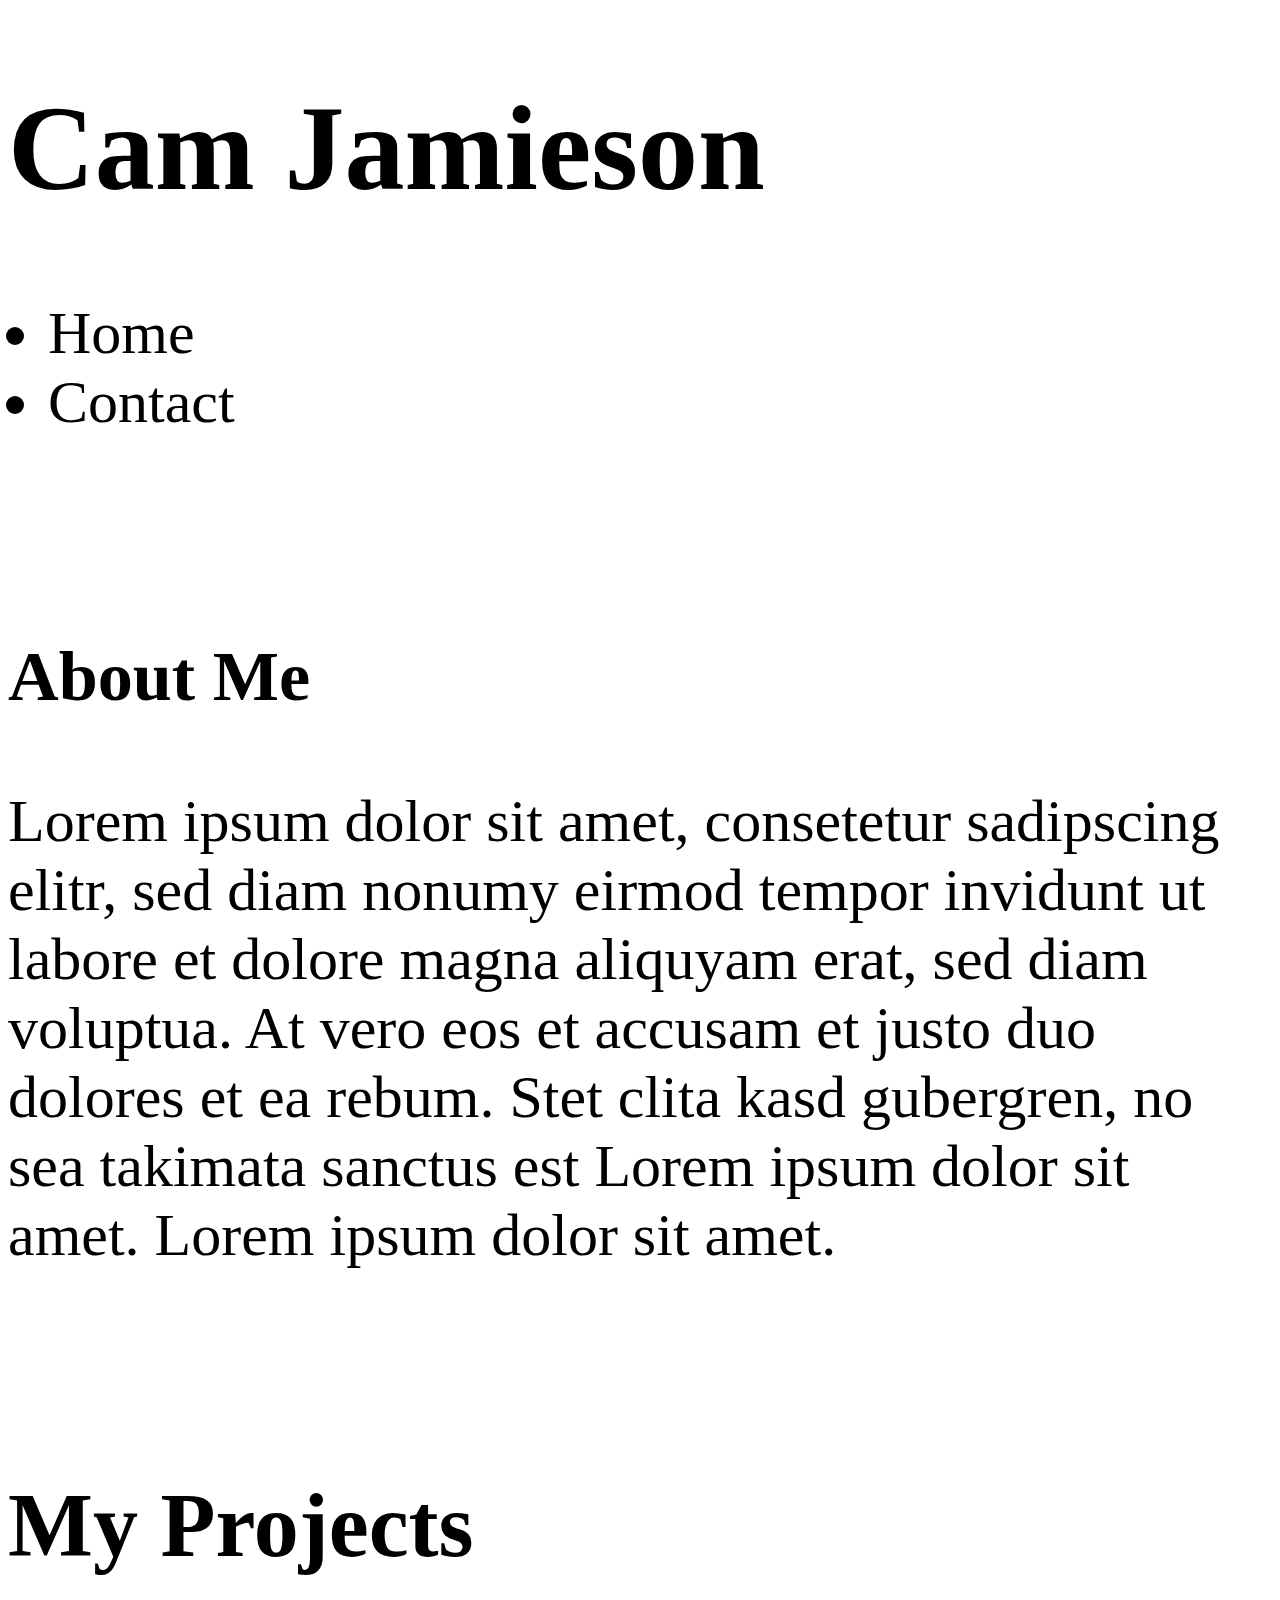
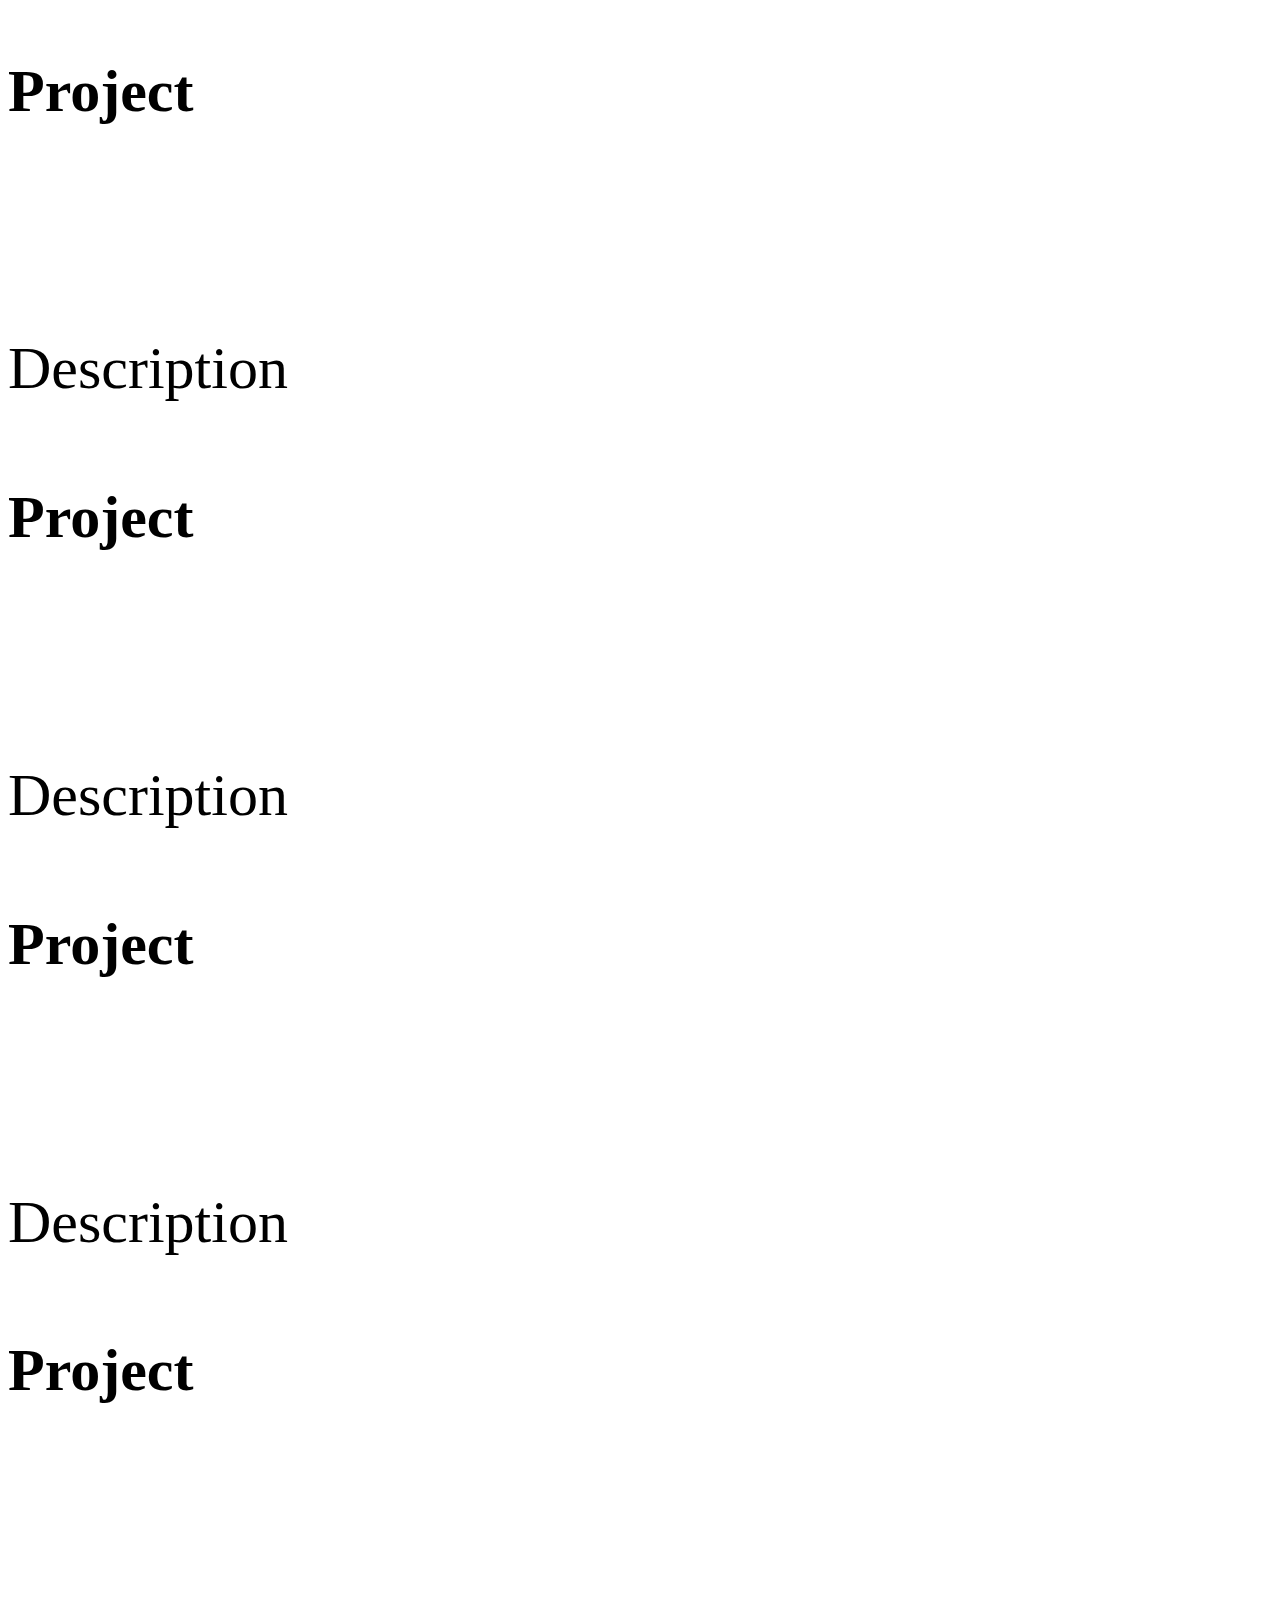
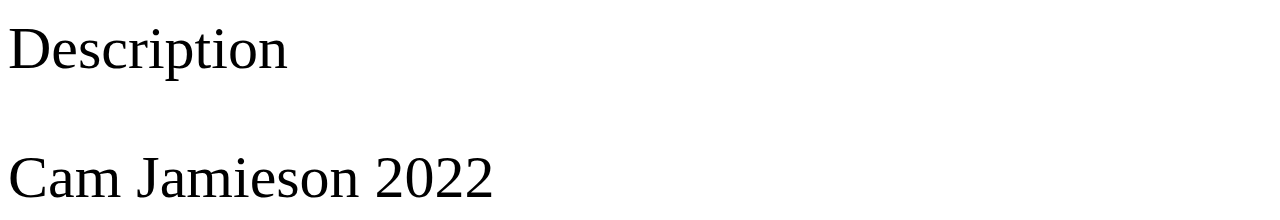
==== index.html @ c56980d9 "linked stylesheet" ====
<!DOCTYPE html>
<html>
<head>
    <title>Home</title>
     <link href="./resources/css/styles.css" type="text/css" rel="stylesheet">
</head>
<body>
    <header>
        <nav>
            <div>
                <h1>Cam Jamieson</h1>
                <ul>
                    <li>Home</li>
                    <li>Contact</li>
                </ul>
            </div>
        </nav>
    </header>

    <main>
        <div class="left-sidebar">
            <img src="">
            <h3>About Me</h3>
            <p>Lorem ipsum dolor sit amet, consetetur sadipscing elitr, sed diam nonumy eirmod tempor invidunt ut labore et dolore magna aliquyam erat, sed diam voluptua. At vero eos et accusam et justo duo dolores et ea rebum. Stet clita kasd gubergren, no sea takimata sanctus est Lorem ipsum dolor sit amet. Lorem ipsum dolor sit amet.</p>
            <div class="talents">
                <img src="" alt="">
                <img src="" alt="">
                <img src="" alt="">
                <img src="" alt="">
            </div>
        </div>

        <div class="main-section">
            <h2>My Projects</h2>
            <div class="project-container">
                <h4>Project</h4>
                <img src="" alt="">
                <p>Description</p>
            </div>
            <div class="project-container">
                <h4>Project</h4>
                <img src="" alt="">
                <p>Description</p>
            </div>
            <div class="project-container">
                <h4>Project</h4>
                <img src="" alt="">
                <p>Description</p>
            </div>
            <div class="project-container">
                <h4>Project</h4>
                <img src="" alt="">
                <p>Description</p>
            </div>


        </div>
    </main>

    <footer>
        Cam Jamieson 2022
    </footer>
    
</body>
</html>
---- resources/css/styles.css ----
html{font-size: 60px;}
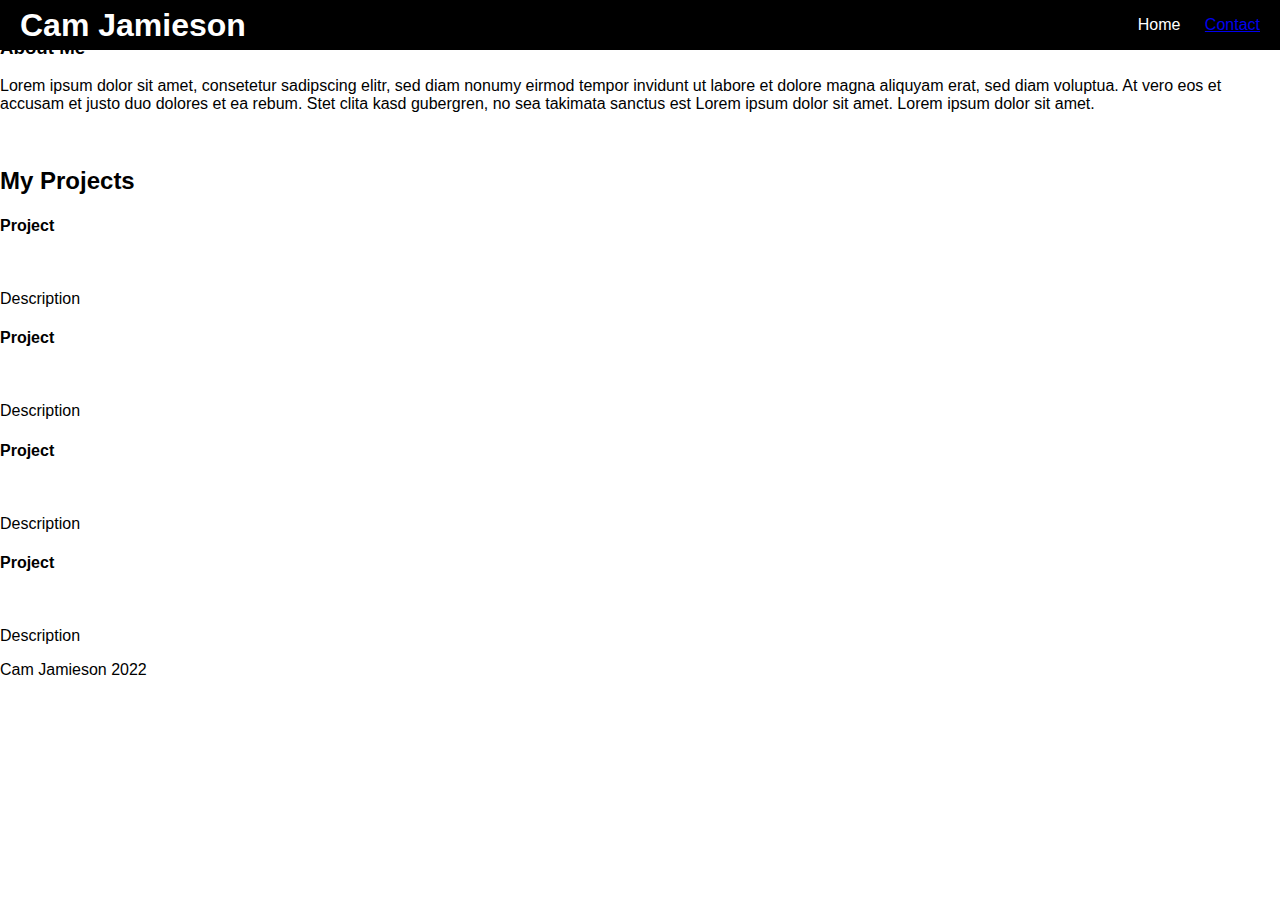
==== commit 1d6448b4: "Started  Nav Bar" ====
--- a/index.html
+++ b/index.html
@@ -7,11 +7,12 @@
 <body>
     <header>
         <nav>
+            <h1>Cam Jamieson</h1>
             <div>
-                <h1>Cam Jamieson</h1>
+                
                 <ul>
                     <li>Home</li>
-                    <li>Contact</li>
+                    <li><a href="contact.html">Contact</a></li>
                 </ul>
             </div>
         </nav>
--- a/resources/css/styles.css
+++ b/resources/css/styles.css
@@ -1 +1,28 @@
-html{font-size: 60px;}+html{font-size: 16px;
+    font-family: Helvetica, Arial, sans-serif}
+body{margin: 0}
+h1{margin: 0}
+
+
+nav{
+    background-color: black;
+    color: white;
+    
+    
+    position: fixed;
+    width: 100% ;
+    display: flex;
+    justify-content: space-between;
+    align-items: center;
+ 
+}
+
+nav h1{
+    padding-left: 1.25rem;
+}
+
+
+nav li{
+    display: inline;
+    padding-right: 1.25rem;
+}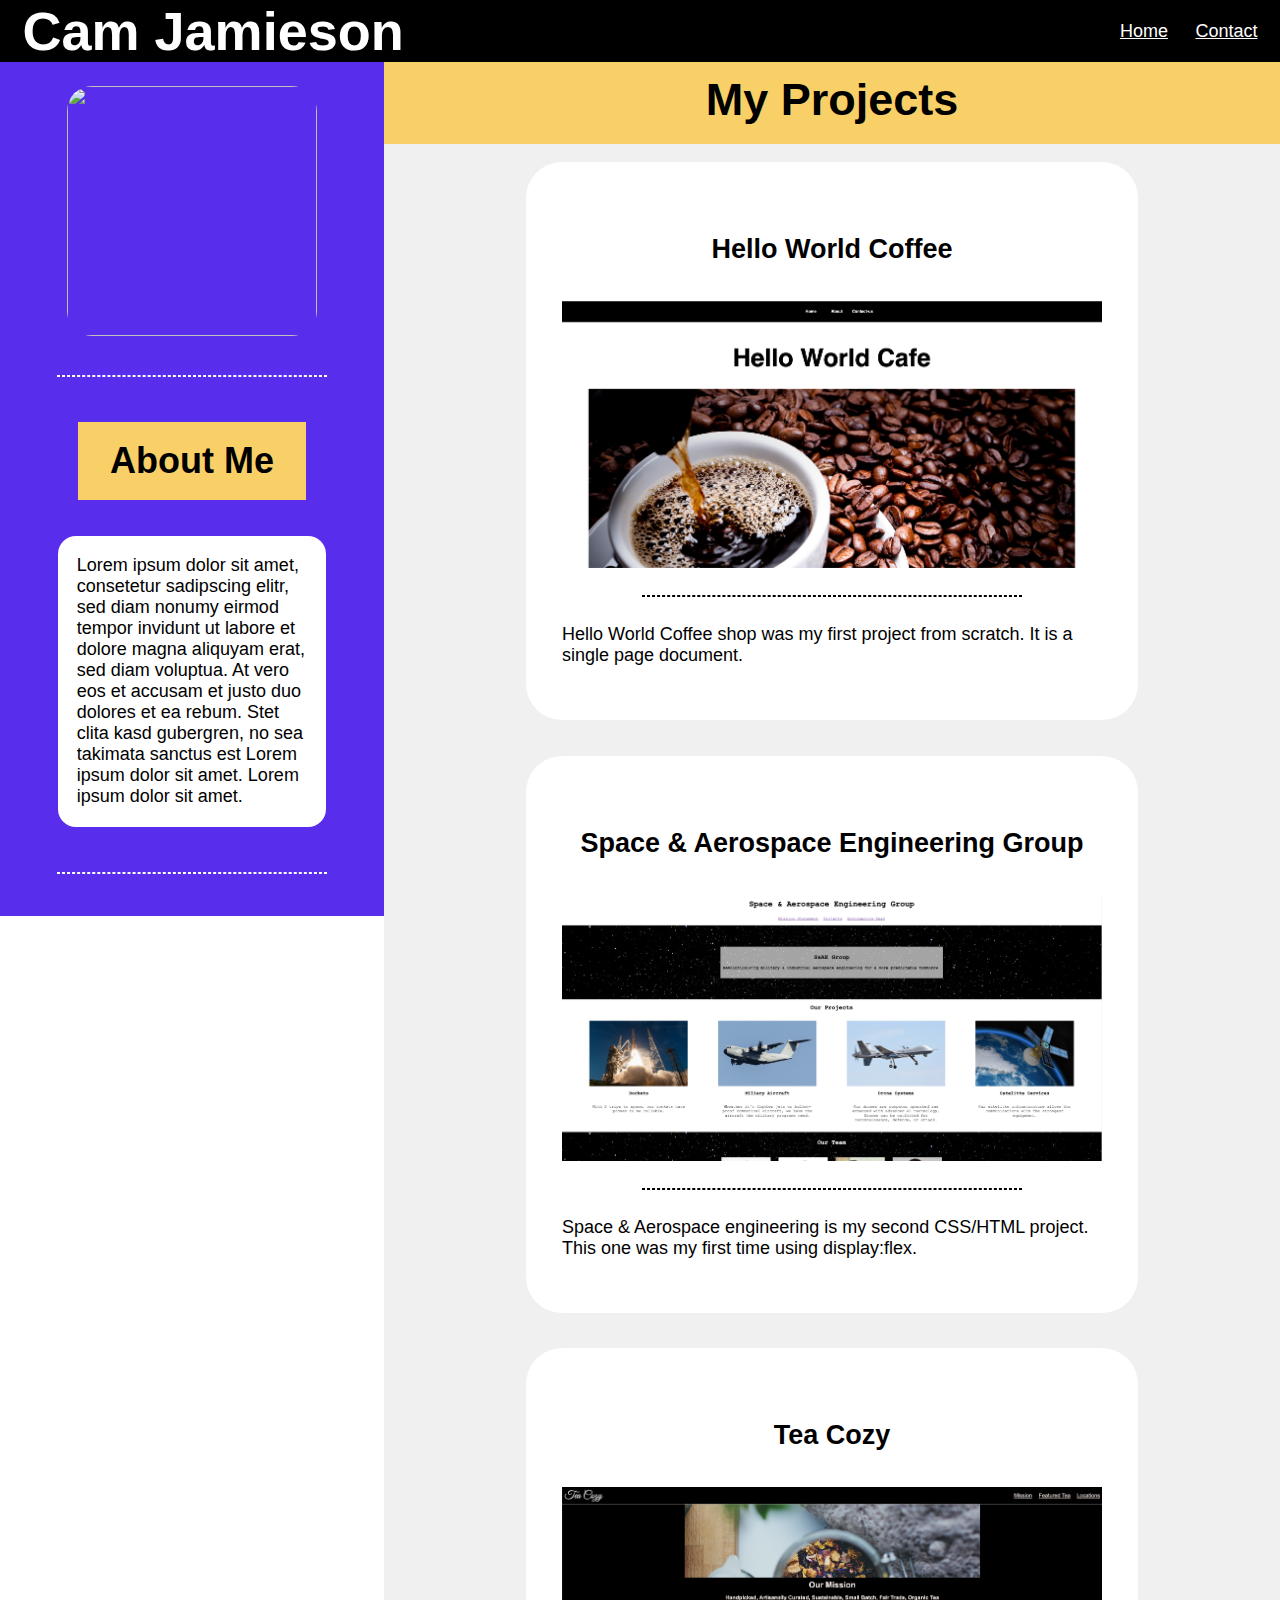
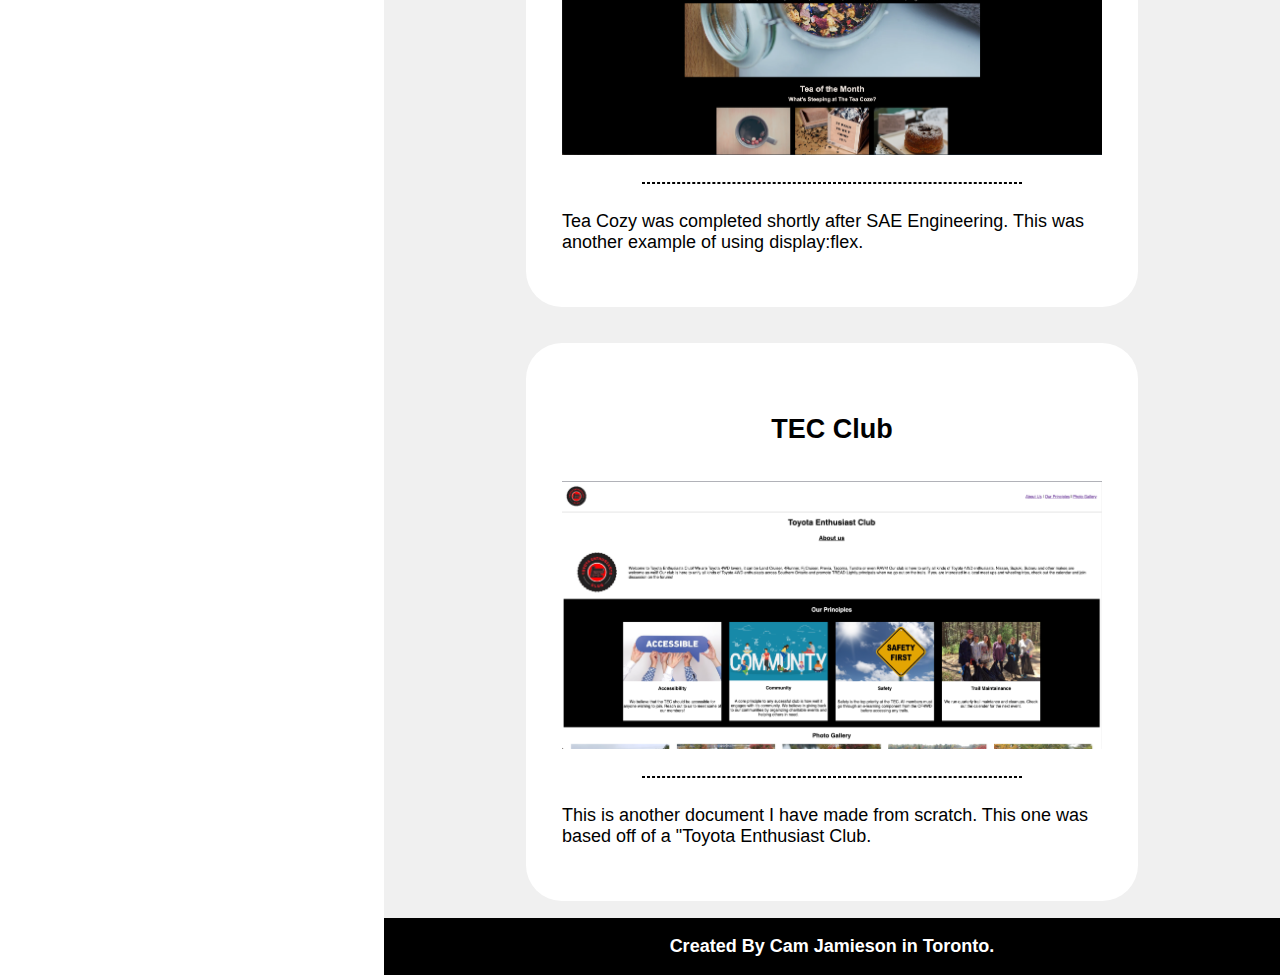
==== commit 117bace1: "Home Page Complete for Desktop" ====
--- a/index.html
+++ b/index.html
@@ -3,6 +3,7 @@
 <head>
     <title>Home</title>
      <link href="./resources/css/styles.css" type="text/css" rel="stylesheet">
+     <script src="https://kit.fontawesome.com/4b35b15e93.js" crossorigin="anonymous"></script>
 </head>
 <body>
     <header>
@@ -11,7 +12,7 @@
             <div>
                 
                 <ul>
-                    <li>Home</li>
+                    <li><a href="index.html">Home</a></li>
                     <li><a href="contact.html">Contact</a></li>
                 </ul>
             </div>
@@ -20,47 +21,61 @@
 
     <main>
         <div class="left-sidebar">
-            <img src="">
+            <img src="resources/images/IMG_1943.JPG">
+            <hr>
             <h3>About Me</h3>
             <p>Lorem ipsum dolor sit amet, consetetur sadipscing elitr, sed diam nonumy eirmod tempor invidunt ut labore et dolore magna aliquyam erat, sed diam voluptua. At vero eos et accusam et justo duo dolores et ea rebum. Stet clita kasd gubergren, no sea takimata sanctus est Lorem ipsum dolor sit amet. Lorem ipsum dolor sit amet.</p>
+            <hr>
+            <h3>Skills</h3>
             <div class="talents">
-                <img src="" alt="">
-                <img src="" alt="">
-                <img src="" alt="">
-                <img src="" alt="">
+
+                <i class="fa-brands fa-html5"></i>
+                <i class="fa-brands fa-css3-alt"></i>
+                <i class="fa-brands fa-square-github"></i>
+                <i class="fa-brands fa-square-js"></i>
+                <i class="fa-brands fa-html5"></i>
+                <i class="fa-brands fa-css3-alt"></i>
+                <i class="fa-brands fa-square-github"></i>
+                <i class="fa-brands fa-square-js"></i>
+                
             </div>
         </div>
 
         <div class="main-section">
             <h2>My Projects</h2>
-            <div class="project-container">
-                <h4>Project</h4>
-                <img src="" alt="">
-                <p>Description</p>
-            </div>
-            <div class="project-container">
-                <h4>Project</h4>
-                <img src="" alt="">
-                <p>Description</p>
-            </div>
-            <div class="project-container">
-                <h4>Project</h4>
-                <img src="" alt="">
-                <p>Description</p>
-            </div>
-            <div class="project-container">
-                <h4>Project</h4>
-                <img src="" alt="">
-                <p>Description</p>
-            </div>
-
-
+            <div class="project-main">
+                <div class="project-container">
+                    <h4>Hello World Coffee</h4>
+                    <img src="resources/images/Coffee Company.png" alt="Hello World Coffee Image">
+                    <hr>
+                    <p>Hello World Coffee shop was my first project from scratch. It is a single page document.</p>
+                </div>
+                <div class="project-container">
+                    <h4>Space & Aerospace Engineering Group</h4>
+                    <img src="resources/images/SAE Group.png" alt="SAE Group Image">
+                    <hr>
+                    <p>Space & Aerospace engineering is my second CSS/HTML project. This one was my first time using display:flex.</p>
+                </div>
+                <div class="project-container">
+                    <h4>Tea Cozy</h4>
+                    <img src="resources/images/Tea Cozy.png" alt="Tea Cozy Image">
+                    <hr>
+                    <p>Tea Cozy was completed shortly after SAE Engineering. This was another example of using display:flex.</p>
+                </div>
+                <div class="project-container">
+                    <h4>TEC Club</h4>
+                    <img src="resources/images/TEC.png" alt="Tec Club Image">
+                    <hr>
+                    <p>This is another document I have made from scratch. This one was based off of a "Toyota Enthusiast Club.</p>
+                </div>
+             </div>
+             <footer>
+                <h6>Created By Cam Jamieson in Toronto.</h6>
+            </footer>
         </div>
     </main>
 
-    <footer>
-        Cam Jamieson 2022
-    </footer>
+    
     
 </body>
 </html>--- a/resources/css/styles.css
+++ b/resources/css/styles.css
@@ -1,28 +1,191 @@
-html{font-size: 16px;
+html{font-size: 18px;
     font-family: Helvetica, Arial, sans-serif}
 body{margin: 0}
-h1{margin: 0}
+h1{
+    margin: 0;
+    font-size: 3rem;
+}
+h2{font-size: 2.5rem;}
+h3{font-size: 2rem;}
+h4{font-size: 1.5rem;}
+h5{font-size: 1.25rem;}
+h6{font-size: 1rem;}
 
-
+hr{
+    width: 70%;
+    border-style: dashed;
+    color: white;
+}
 nav{
     background-color: black;
     color: white;
-    
-    
     position: fixed;
     width: 100% ;
     display: flex;
     justify-content: space-between;
     align-items: center;
+    z-index: 1;
  
 }
 
 nav h1{
     padding-left: 1.25rem;
+ 
 }
 
 
 nav li{
     display: inline;
     padding-right: 1.25rem;
+}
+
+nav a {
+    color: white;
+}
+a:visited {
+    color: #F8D067;
+}
+
+a:hover{
+    color:lightgray;
+}
+
+main {
+    display: flex;
+    position: relative;
+    top: 3.125rem;
+    width: 100%;
+    flex-wrap:wrap;
+    
+    
+
+    
+}
+
+.left-sidebar {
+    width:30%;
+    min-width: 350px;
+    background-color: #592DEC;
+    display: flex;
+    flex-direction: column;
+    align-items: center;
+    height: 95.5vh;
+    overflow: auto;
+    position: fixed;
+
+    
+
+
+}
+.left-sidebar img {
+    width: 250px;
+    height: 250px;
+    object-fit: cover;
+    object-position: 100% 100%;
+    border-radius: 10%;
+    margin: 30px;
+    
+
+}
+
+.left-sidebar h3 {
+    text-align: center;
+    background-color: #F8D067;
+    padding: 1rem;
+    width: 50%;
+    
+    
+
+}
+
+.left-sidebar p {
+    width: 60%;
+    background-color: white;
+    border-radius: 1rem;
+    padding: 5%;
+    margin: 0 0 2rem 0;
+   
+}
+
+.talents {
+    color: white;
+    font-size: 4rem;
+    margin: 0 15% 5% 15%;
+    text-align: center;
+}
+
+
+
+.main-section {
+    min-width: 300px;
+    width: 70%;
+    background-color: #F0F0F0;
+    position: relative;
+    left: 30%;
+    overflow: auto;
+    
+    
+}
+
+.project-main{
+    display: flex;
+    width: 100%;
+    flex-direction: row;
+    flex-wrap: wrap;
+    justify-content: center;
+    
+
+
+}
+
+.project-container{
+    display: flex;
+    flex-direction: column;
+    align-items: center;
+    justify-content: center;
+    background-color: white;
+    min-width: 30rem;
+    max-width: 40%;
+    min-height: 12rem;
+    margin: 2%;
+    border-radius: 2rem;
+    
+    
+
+
+}
+
+.main-section h2 {
+    text-align: center;
+    width: 100%;
+    background-color: #F8D067;
+    margin: 0;
+    padding: 1rem 0;
+}
+
+
+
+.project-container{
+    width: 25rem;
+    padding: 2rem;
+}
+
+.project-container hr {
+    color: black;
+}
+
+
+.project-container img{
+    width: 100%;
+    margin-bottom: 1rem;
+}
+
+footer h6{
+    text-align: center;
+    width: 100%;
+    background-color: black;
+    color: white;
+    position: relative;
+    margin: 0;
+    padding: 1rem 0;
 }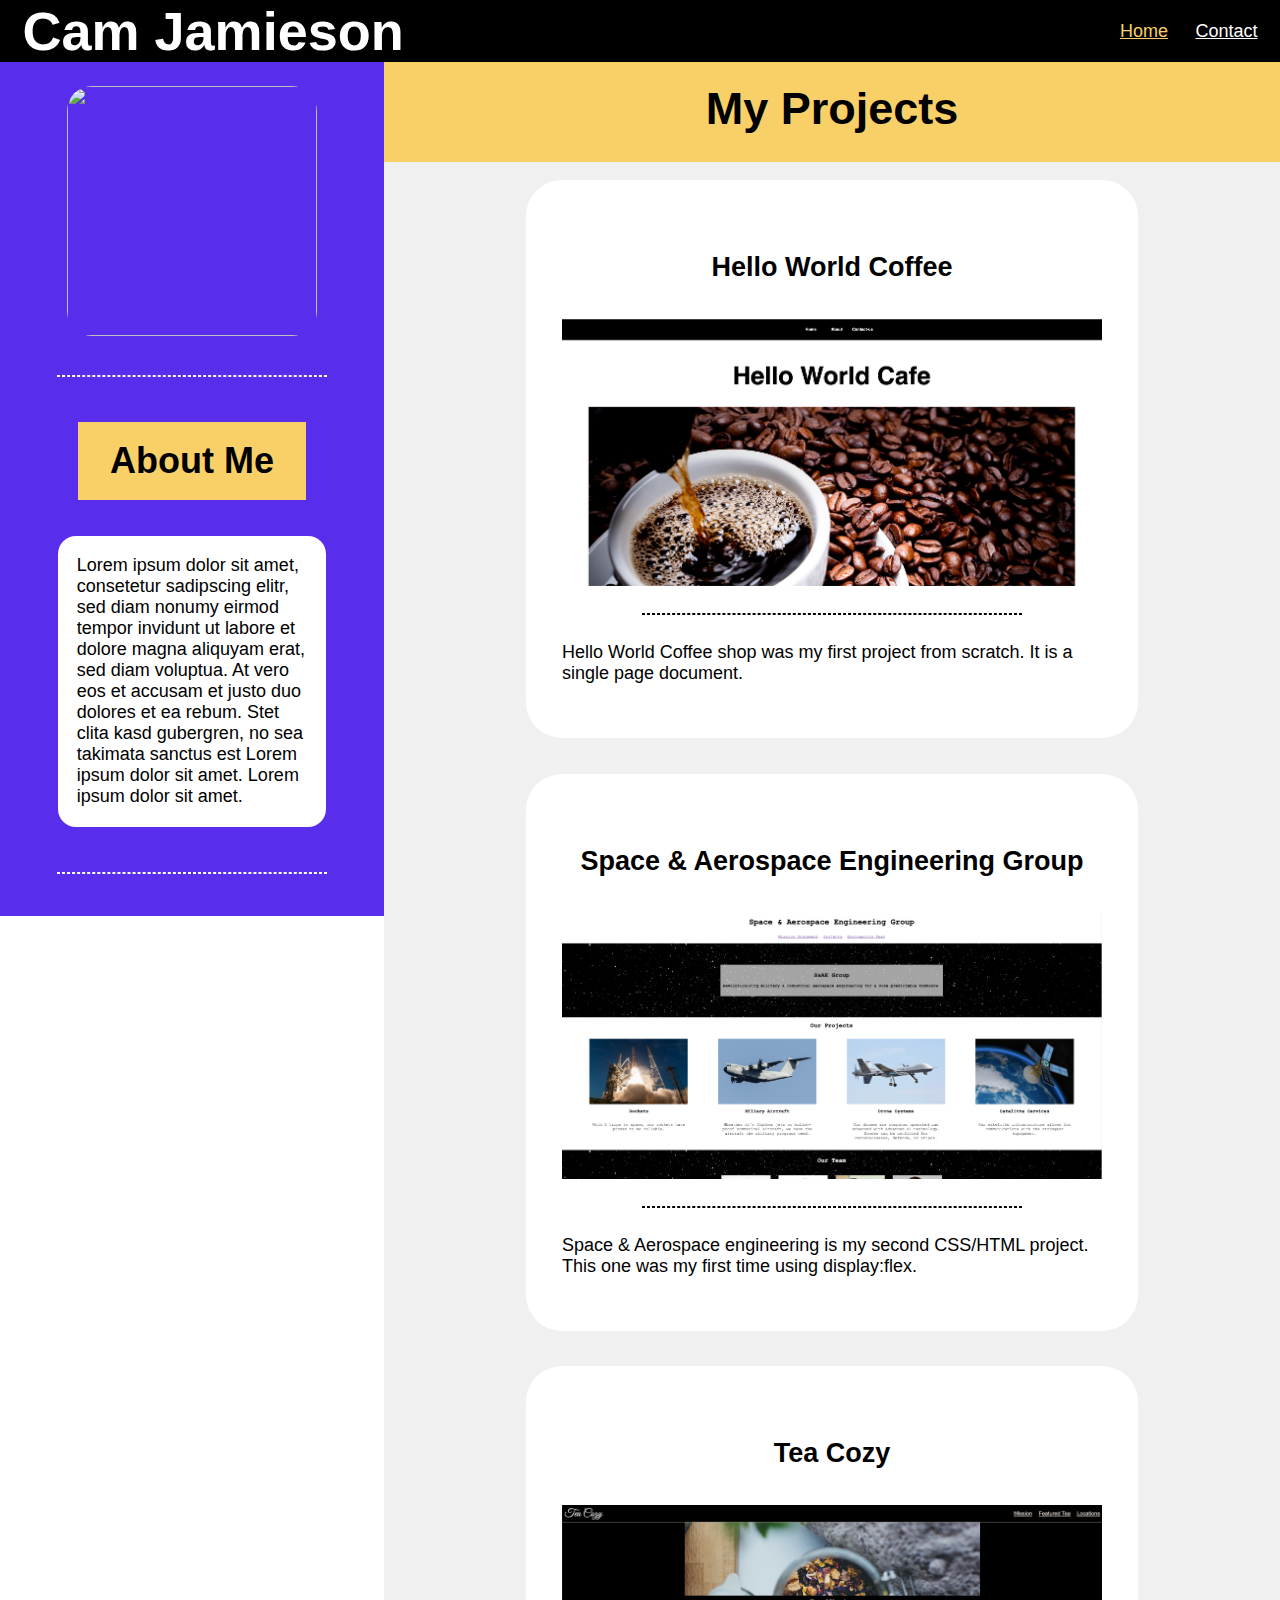
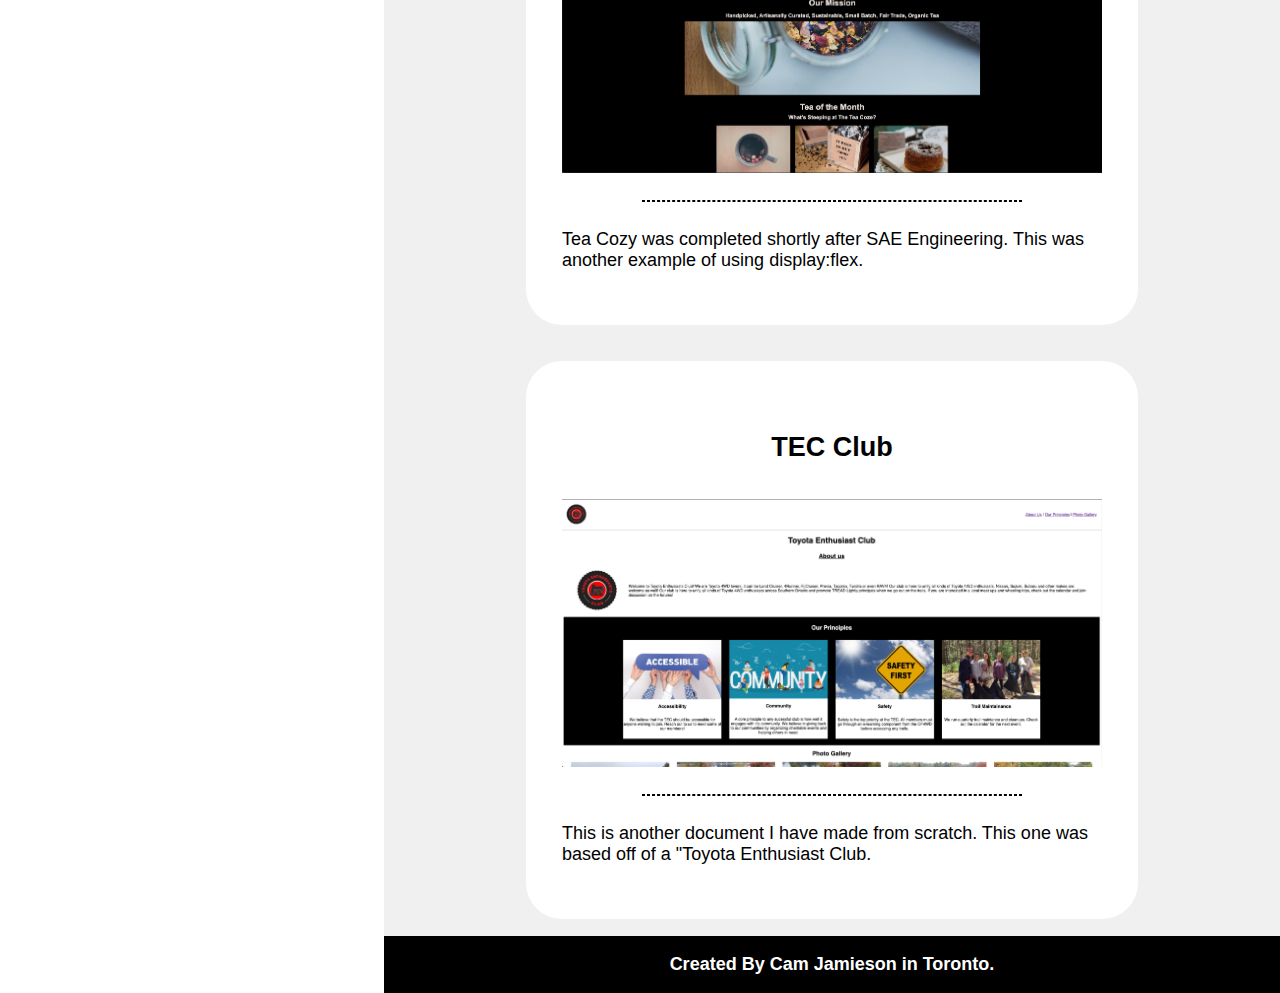
==== commit 4a1768c1: "Updates to responsiveness" ====
--- a/index.html
+++ b/index.html
@@ -4,6 +4,7 @@
     <title>Home</title>
      <link href="./resources/css/styles.css" type="text/css" rel="stylesheet">
      <script src="https://kit.fontawesome.com/4b35b15e93.js" crossorigin="anonymous"></script>
+     <meta name="viewport" content="width=device-width, initial-scale=1">
 </head>
 <body>
     <header>
@@ -12,7 +13,7 @@
             <div>
                 
                 <ul>
-                    <li><a href="index.html">Home</a></li>
+                    <li><a style="color:#F8D067" href="index.html">Home</a></li>
                     <li><a href="contact.html">Contact</a></li>
                 </ul>
             </div>
--- a/resources/css/styles.css
+++ b/resources/css/styles.css
@@ -160,7 +160,7 @@
     width: 100%;
     background-color: #F8D067;
     margin: 0;
-    padding: 1rem 0;
+    padding: 1.5rem 0;
 }
 
 
@@ -188,4 +188,109 @@
     position: relative;
     margin: 0;
     padding: 1rem 0;
+}
+
+
+.contact-section{
+    min-width: 300px;
+    width: 70%;
+    background-color: #F0F0F0;
+    position: relative;
+    left: 30%;
+    overflow: auto;
+    display: flex;
+    flex-direction: row;
+    flex-wrap: wrap;
+    justify-content: center;
+    padding-bottom: 5%;
+
+}
+
+.contact-section h2 {
+    text-align: center;
+    width: 100%;
+    background-color: #F8D067;
+    margin: 0;
+    padding: 1.5rem 0;
+    
+}
+
+.email-container{
+    background-color: white;
+    width: 90%;
+    text-align: center;
+    border-radius: 1rem;
+    display: flex;
+    flex-direction: column;
+    margin: 1rem;
+}
+
+
+.contact-container i {
+    font-size: 3rem;
+    margin: 1rem;}
+
+.contact-container{
+    width: 40%;
+    background-color: white;
+    border-radius: 1rem;
+    margin: 1rem;
+    display: flex;
+    align-items: center;
+    justify-content: center;
+    
+}
+
+#icon-placeholder {
+    display: inline;
+    font-size: 3rem;
+    padding: 1rem;
+}
+
+@media only screen and (max-width: 1200px){
+    .left-sidebar{
+        position: relative;
+        width: 100%;
+        overflow: hidden;
+        height: auto;
+    }
+
+    .main-section{
+        position: relative;
+        width: 100%;
+        left: 0;
+    }
+
+    .project-container{
+        max-width: auto;
+        min-width: 80%;
+    }
+
+    .contact-section{
+        left: 0;
+        width: 100%;
+        padding-bottom: 30px;
+    }
+    .contact-container{
+        width: 90%;
+    }
+
+}
+
+
+
+
+@media only screen and (max-width: 619px){
+    main{
+        top:6.88rem;
+    }
+    .project-container{
+        min-width: 70%;
+        padding: 1rem;
+    }
+    .email-container{
+        padding: .25rem;
+    }
+
+  
 }